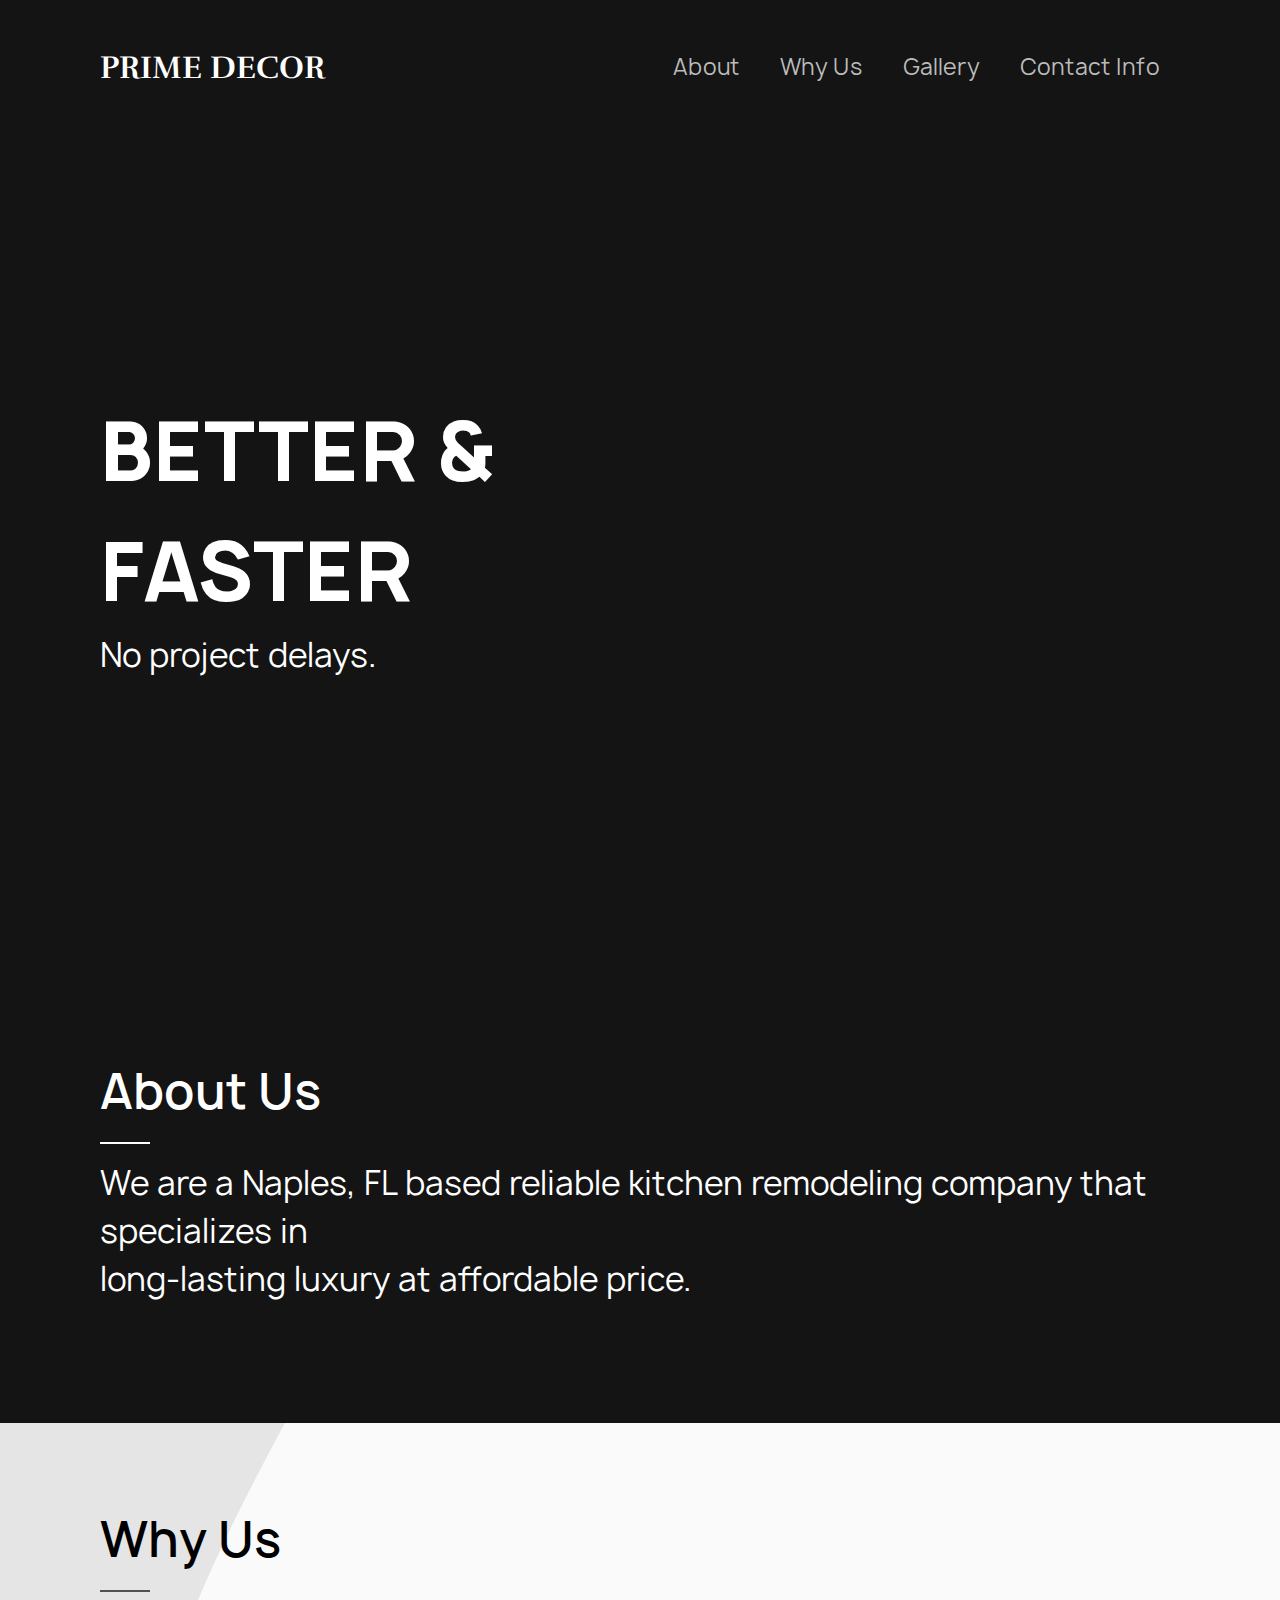
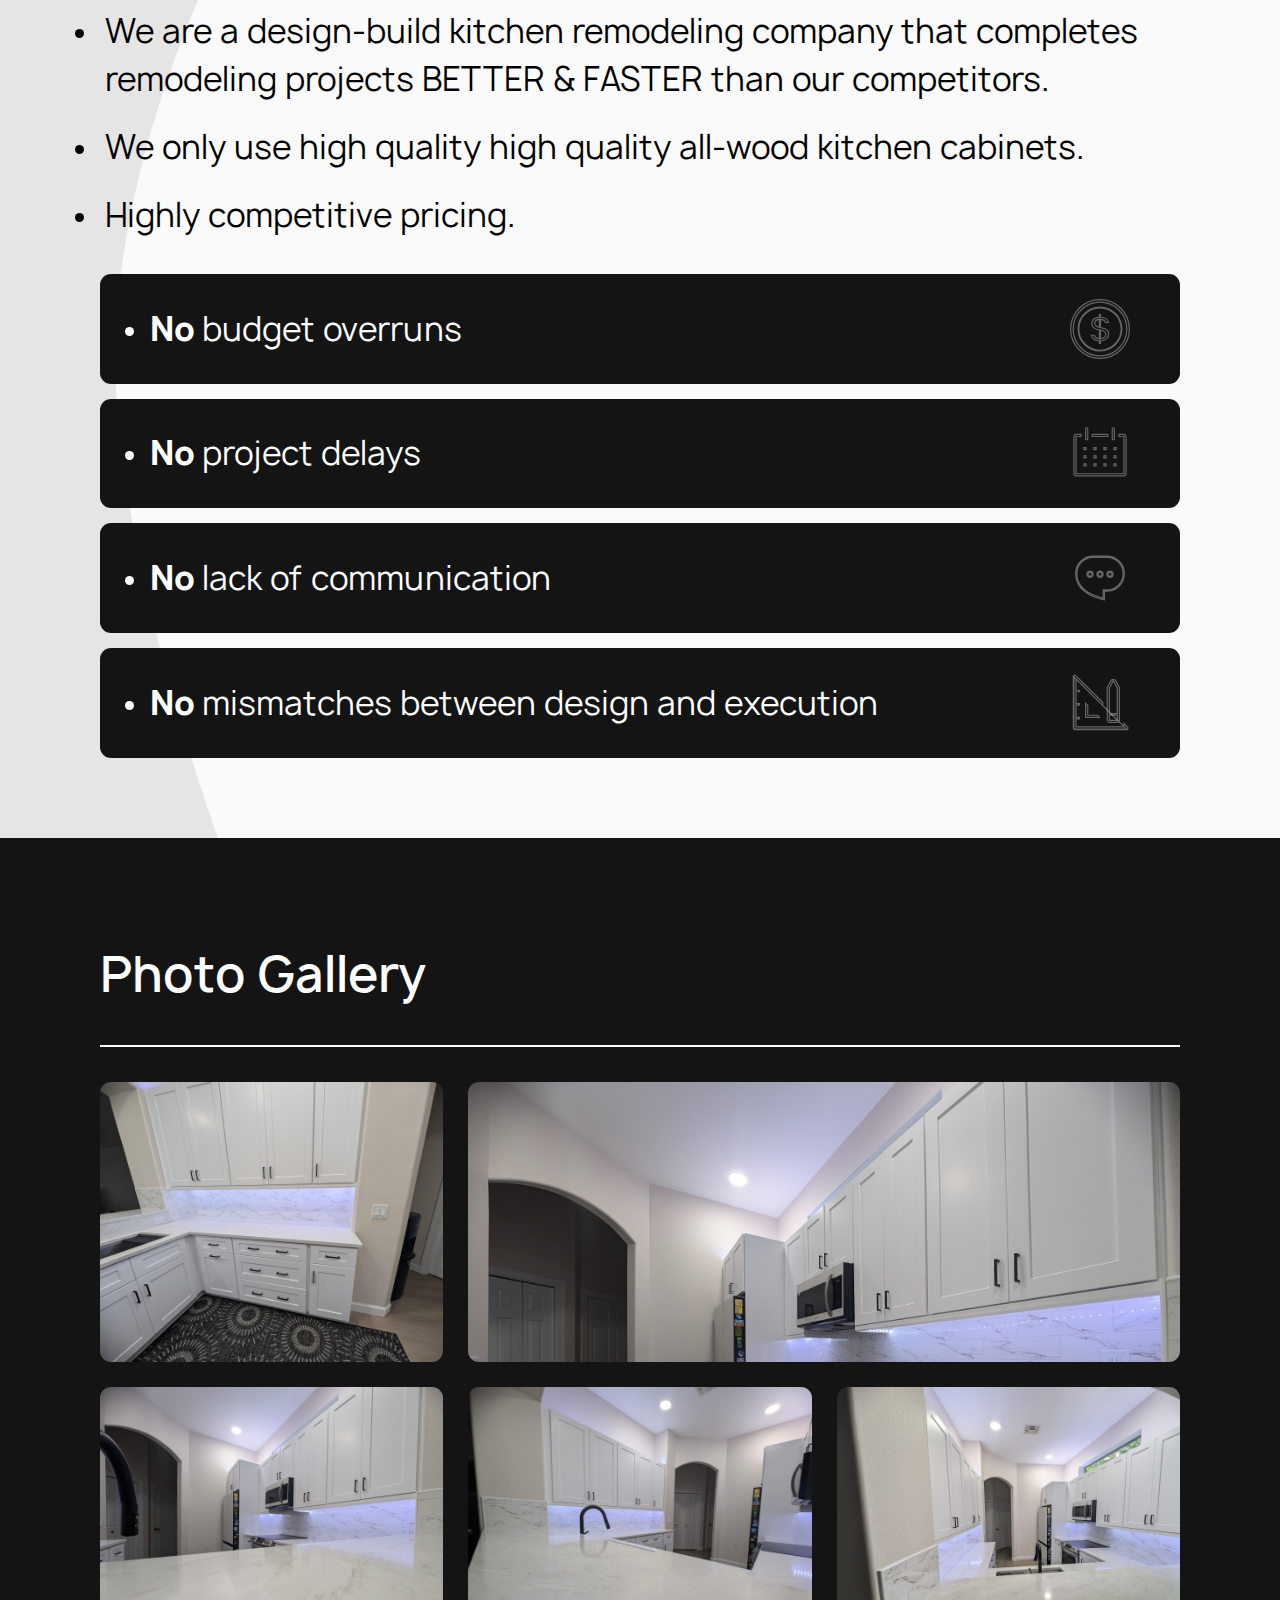
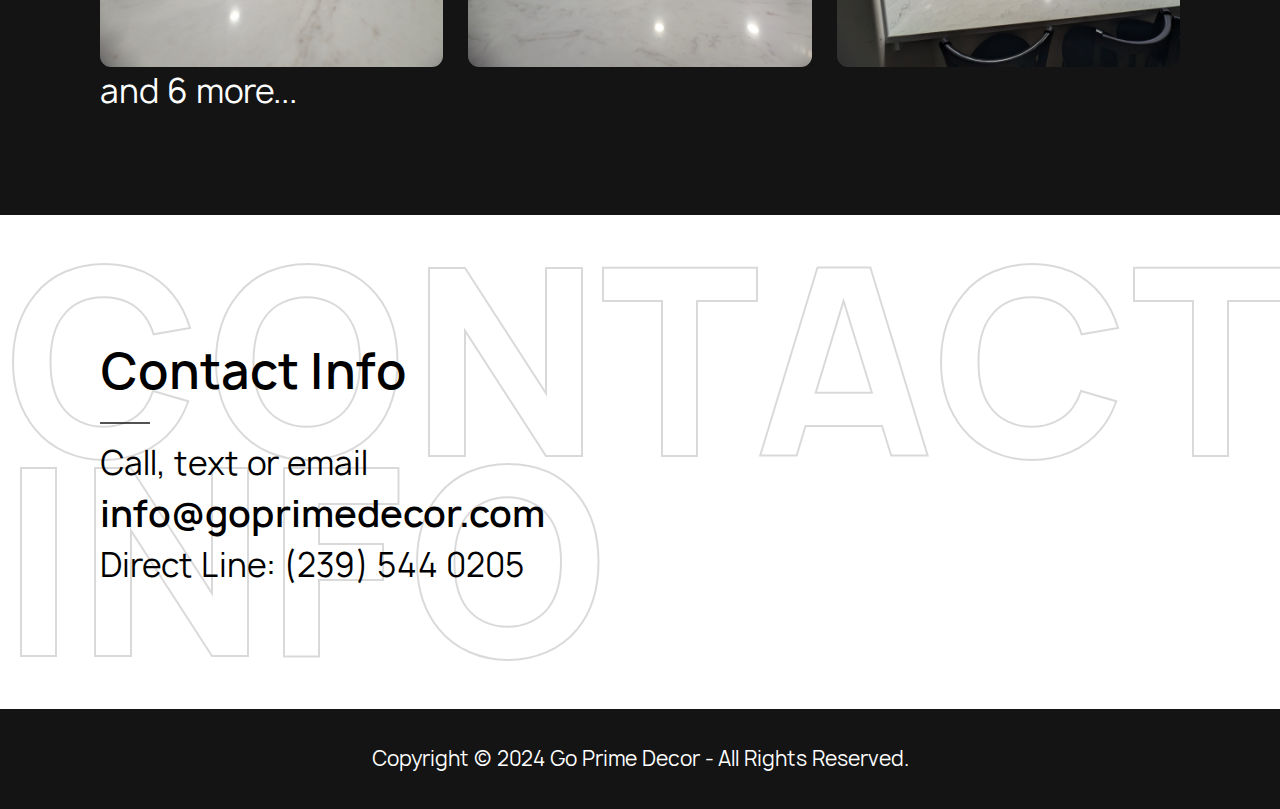
==== html/index.html @ 9e86b17d "first commit" ====
<!DOCTYPE html>
<html lang="en">

<head>
    <meta charset="UTF-8">
    <meta name="viewport" content="width=device-width, initial-scale=1.0">
    <title>Prime Decor</title>
    <link rel="stylesheet" href="https://cdnjs.cloudflare.com/ajax/libs/animate.css/4.1.1/animate.min.css" />
    <link rel="stylesheet" href="../styles/styles.css">
    <link rel="stylesheet" href="../styles/lightbox.css">
    <script src="../js/lightbox.js"></script>
</head>

<body>
    <header>
        <section class="header-container container" id="home">
            <h3 class="header-logo">
                <a href="#home" class="animate__animated animate__bounce">Prime Decor</a>
            </h3>

            <button class="header-burger" id="burger-button">
                <span class="burger-icon">&#9776;</span>
                <span class="close-icon">&times;</span>
            </button>

            <nav class="header-navbar" id="navbar">
                <ul>
                    <li class="header-navbar__item">
                        <a href="#about">About</a>
                    </li>
                    <li class="header-navbar__item">
                        <a href="#why">Why Us</a>
                    </li>
                    <li class="header-navbar__item">
                        <a href="#photo">Gallery</a>
                    </li>
                    <li class="header-navbar__item">
                        <a href="#contact">Contact Info</a>
                    </li>
                </ul>
            </nav>
        </section>
    </header>

    <main>
        <section class="slider container animate__animated animate__flipInX">
            <div class="slider-overlay"></div>
            <h1 class="slider-heading">
                Your Vision - Our Expertise <br>
                Kitchen remodeling done right
            </h1>
            <p class="slider-text">No project delays.</p>
        </section>

        <section class="about container withline" id="about">
            <h2 class="about-header animate__animated animate__backInLeft">About Us</h2>
            <p class="about-text">
                We are a Naples, FL based reliable kitchen remodeling company that
                specializes in <br> long-lasting luxury at affordable price.
            </p>
        </section>

        <section class="why container withline-light" id="why">
            <div class="why-content">
                <h2 class="why-header">Why Us</h2>
                <ul class="why-list">
                    <li class="why-list__item">
                        <p>We are a design-build kitchen remodeling company that completes remodeling projects BETTER &
                            FASTER than our competitors.</p>
                    </li>
                    <li class="why-list__item">
                        <p>We only use high quality high quality all-wood kitchen cabinets.</p>
                    </li>
                    <li class="why-list__item">
                        <p>Highly competitive pricing.</p>
                    </li>
                </ul>

                <ul class="why-cards">
                    <div class="why-cards__item animate__animated animate__lightSpeedInLeft animate__delay-1s">
                        <li class="why-cards__item-text">
                            <p><span>No</span> budget overruns</p>
                        </li>
                        <img src="../icons/coin.svg" class="why-cards__item-icon"></img>
                    </div>

                    <div class="why-cards__item animate__animated animate__lightSpeedInLeft animate__delay-2s">
                        <li class="why-cards__item-text">
                            <p><span>No</span> project delays</p>
                        </li>
                        <img src="../icons/calendar.svg" class="why-cards__item-icon"></img>
                    </div>

                    <div class="why-cards__item animate__animated animate__lightSpeedInLeft animate__delay-3s">
                        <li class="why-cards__item-text">
                            <p><span>No</span> lack of communication</p>
                        </li>
                        <img src="../icons/message.svg" class="why-cards__item-icon"></img>
                    </div>

                    <div class="why-cards__item animate__animated animate__lightSpeedInLeft animate__delay-4s">
                        <li class="why-cards__item-text">
                            <p><span>No</span> mismatches between design and execution</p>
                        </li>
                        <img src="../icons/design.svg" class="why-cards__item-icon"></img>
                    </div>
                </ul>
            </div>
        </section>

        <section class="photo-gallery container withline-long" id="photo">
            <h2 class="gallery-title">Photo Gallery</h2>
            <div class="photos">
            </div>
            <p class="gallery-more-text">and <span id="remaining-count">0</span> more...</p>
        </section>

        <section class="contact container withline-light" id="contact">
            <div class="contact-content">
                <h2 class="contact-title">Contact Info</h2>
                <p class="contact-text">Call, text or email <br>
                    <span>info@goprimedecor.com</span> <br>
                    Direct Line: (239) 544 0205
                </p>
            </div>
        </section>

    </main>

    <footer>
        <section class="footer-section">
            <p class="footer-text">Copyright © 2024 Go Prime Decor - All Rights Reserved.</p>
        </section>
    </footer>
    <script src="../js/script.js"></script>
</body>

</html>
---- styles/styles.css ----
@charset "UTF-8";
/**
  Нормализация блочной модели
 */
*,
::before,
::after {
  box-sizing: border-box;
}

/**
  Убираем внутренние отступы слева тегам списков,
  у которых есть атрибут class
 */
:where(ul, ol):where([class]) {
  padding-left: 0;
}

/**
  Убираем внешние отступы body и двум другим тегам,
  у которых есть атрибут class
 */
body,
:where(blockquote, figure):where([class]) {
  margin: 0;
}

/**
  Убираем внешние отступы вертикали нужным тегам,
  у которых есть атрибут class
 */
:where(h1,
h2,
h3,
h4,
h5,
h6,
p,
ul,
ol,
dl):where([class]) {
  margin-block: 0;
}

:where(dd[class]) {
  margin-left: 0;
}

:where(fieldset[class]) {
  margin-left: 0;
  padding: 0;
  border: none;
}

/**
  Убираем стандартный маркер маркированному списку,
  у которого есть атрибут class
 */
:where(ul[class]) {
  list-style: none;
}

:where(address[class]) {
  font-style: normal;
}

/**
  Обнуляем вертикальные внешние отступы параграфа,
  объявляем локальную переменную для внешнего отступа вниз,
  чтобы избежать взаимодействие с более сложным селектором
 */
p {
  --paragraphMarginBottom: 24px;
  margin-block: 0;
}

/**
  Внешний отступ вниз для параграфа без атрибута class,
  который расположен не последним среди своих соседних элементов
 */
p:where(:not([class]):not(:last-child)) {
  margin-bottom: var(--paragraphMarginBottom);
}

/**
  Упрощаем работу с изображениями
 */
img {
  display: block;
  max-width: 100%;
}

/**
  Наследуем свойства шрифт для полей ввода
 */
input,
textarea,
select,
button {
  font: inherit;
}

html {
  /**
    Пригодится в большинстве ситуаций
    (когда, например, нужно будет "прижать" футер к низу сайта)
   */
  height: 100%;
}

/**
  Плавный скролл
 */
html,
:has(:target) {
  scroll-behavior: smooth;
}

body {
  /**
    Пригодится в большинстве ситуаций
    (когда, например, нужно будет "прижать" футер к низу сайта)
   */
  min-height: 100%;
  /**
    Унифицированный интерлиньяж
   */
  line-height: 1.5;
}

/**
  Приводим к единому цвету svg-элементы
 */
svg *[fill] {
  fill: currentColor;
}

svg *[stroke] {
  stroke: currentColor;
}

/**
  Чиним баг задержки смены цвета при взаимодействии с svg-элементами
 */
svg * {
  transition-property: fill, stroke;
}

/**
  Удаляем все анимации и переходы для людей,
  которые предпочитают их не использовать
 */
@media (prefers-reduced-motion: reduce) {
  *,
  ::before,
  ::after {
    animation-duration: 0.01ms !important;
    animation-iteration-count: 1 !important;
    transition-duration: 0.01ms !important;
    scroll-behavior: auto !important;
  }
}
@font-face {
  font-family: "Manrope";
  src: url("../fonts/Manrope-Regular.woff2") format("woff2");
  font-weight: 400;
  font-style: normal;
  font-display: swap;
}
@font-face {
  font-family: "Manrope";
  src: url("../fonts/Manrope-Medium.woff2") format("woff2");
  font-weight: 500;
  font-style: normal;
  font-display: swap;
}
@font-face {
  font-family: "Manrope";
  src: url("../fonts/Manrope-Semibold.woff2") format("woff2");
  font-weight: 600;
  font-style: normal;
  font-display: swap;
}
@font-face {
  font-family: "Manrope";
  src: url("../fonts/Manrope-ExtraBold.woff2") format("woff2");
  font-weight: 800;
  font-style: normal;
  font-display: swap;
}
@font-face {
  font-family: "Rufina";
  src: url("../fonts/Rufina-Bold.woff2") format("woff2");
  font-weight: 700;
  font-style: normal;
  font-display: swap;
}
body {
  font-family: var(--font-family-base);
  font-weight: 400;
  color: var(--color-light);
  background-color: var(--color-dark);
}

a,
button,
input,
textarea,
svg * {
  transition-duration: 0.3s;
}

a {
  text-decoration: none;
  color: inherit;
}

h1 {
  font-size: 80px;
  font-weight: 800;
}

h2 {
  font-size: 48px;
  font-weight: 600;
}

p {
  font-size: 32px;
}

:root {
  --color-dark: #141414;
  --color-light: #fff;
  --color-black: #000;
  --color-gray: #BCBCBC;
  --color-line-gray: #525252;
  --line: 2px solid var(--color-light);
  --radius: 11px;
  --transparent-35: rgba(white, 0.35);
  --transparent-text: rgba(0,0,0, 0.15);
  --blackout-photo: rgba(0, 0, 0, 0.50);
  --font-family-base: "Manrope", sans-serif;
  --font-family-logo: "Rufina", sans-serif;
}

@media (max-width: 1023px) {
  h1 {
    font-size: 70px;
  }
}
@media (max-width: 767px) {
  h1 {
    font-size: 45px;
  }
}
@media (max-width: 480px) {
  h1 {
    font-size: 35px;
  }
}

@media (max-width: 1023px) {
  h2 {
    font-size: 35px;
  }
}
@media (max-width: 767px) {
  h2 {
    font-size: 35px;
  }
}
@media (max-width: 480px) {
  h2 {
    font-size: 30px;
  }
}

@media (max-width: 1023px) {
  p {
    font-size: 26px;
  }
}
@media (max-width: 767px) {
  p {
    font-size: 22px;
  }
}

.header-container {
  display: flex;
  justify-content: space-between;
  padding-block: 35px;
}

.container {
  padding-inline: 250px;
}
@media (max-width: 1023px) {
  .container {
    padding-inline: 50px;
  }
}
@media (min-width: 1024px) and (max-width: 1281px) {
  .container {
    padding-inline: 100px;
  }
}

.header-logo {
  font-family: var(--font-family-logo);
  font-size: 32px;
  text-transform: uppercase;
  align-content: center;
}

.header-navbar {
  display: flex;
  flex-direction: row;
  list-style: none;
  margin: 0;
  padding: 0;
}

.header-navbar ul {
  display: flex;
  flex-direction: row;
  z-index: 1000;
}

.header-navbar__item {
  list-style: none;
  font-size: 22px;
  padding-inline: 40px;
  color: var(--color-gray);
}
.header-navbar__item.active {
  color: var(--color-light);
}
.header-navbar__item:hover {
  color: var(--color-light);
}
@media (max-width: 1023px) {
  .header-navbar__item {
    font-size: 19px;
    padding-inline: 20px;
  }
}
@media (min-width: 1024px) and (max-width: 1281px) {
  .header-navbar__item {
    font-size: 22px;
    padding-inline: 20px;
  }
}
@media (min-width: 768px) and (max-width: 1024px) {
  .header-navbar__item {
    font-size: 19px;
    padding-inline: 10px;
  }
}

.header-burger {
  display: none;
  /* Скрываем бургер-меню по умолчанию */
  font-size: 24px;
  background: none;
  border: none;
  cursor: pointer;
  color: var(--color-light);
}

.header-burger .burger-icon,
.header-burger .close-icon {
  display: none;
  /* Скрываем обе иконки по умолчанию */
}

.header-burger.active .burger-icon,
.header-burger:not(.active) .close-icon {
  display: none;
  /* Скрываем соответствующие иконки */
}

.header-burger:not(.active) .burger-icon {
  display: block;
  /* Показываем бургер-иконку */
}

.header-burger.active .close-icon {
  display: block;
  /* Показываем иконку крестика */
}

@media (max-width: 767px) {
  .header-burger {
    display: block;
    /* Показываем бургер-меню на мобильных устройствах */
  }
  .header-navbar {
    display: none;
    /* Скрываем навигацию по умолчанию на малых экранах */
    flex-direction: column;
    background-color: var(--color-black);
    position: absolute;
    top: 100px;
    left: 0;
    width: 100%;
    box-shadow: 0px 4px 10px rgba(0, 0, 0, 0.1);
    z-index: 999;
    padding: 10px 0;
  }
  .header-navbar ul {
    flex-direction: column;
  }
  .header-navbar__item {
    padding-block: 15px;
    color: var(--color-light);
  }
  .header-navbar.active {
    display: flex;
    /* Показываем навигацию при нажатии на бургер-меню */
  }
}
.slider {
  width: 100%;
  height: 800px;
  display: flex;
  flex-direction: column;
  align-items: flex-start;
  background-size: cover;
  background-position: center;
  transition: background-image 1s ease-in-out;
  justify-content: center;
  position: relative;
}
@media (max-width: 1023px) {
  .slider {
    height: 600px;
  }
}
@media (max-width: 767px) {
  .slider {
    height: 400px;
  }
}
@media (max-width: 767px) {
  .slider-heading {
    line-height: 50px;
  }
}
@media (max-width: 480px) {
  .slider-heading {
    line-height: 45px;
  }
}
.slider-heading, .slider-text {
  position: relative;
  z-index: 2;
  color: var(--color-light);
  transition: opacity 1s ease-in-out;
}
.slider-overlay {
  position: absolute;
  top: 0;
  left: 0;
  width: 100%;
  height: 100%;
  background-size: cover;
  background-position: center;
  transition: opacity 1s ease-in-out;
  z-index: 1;
}

.about {
  padding-block: 120px;
}
@media (max-width: 1023px) {
  .about {
    padding-block: 40px;
  }
}

.withline-long h2::after {
  content: "";
  display: block;
  width: 100%;
  height: 2px;
  margin-block: 35px;
  background-color: var(--color-light);
}
.withline-light h2::after {
  content: "";
  display: block;
  width: 50px;
  height: 2px;
  margin-block: 15px;
  background-color: var(--color-line-gray);
}
.withline h2::after {
  content: "";
  display: block;
  width: 50px;
  height: 2px;
  background-color: var(--color-light);
  margin-block: 15px;
}

.why {
  color: var(--color-black);
  padding-block: 80px;
  background-image: url(../icons/bg.svg);
  background-repeat: no-repeat;
  background-size: cover;
}
@media (max-width: 767px) {
  .why {
    padding-block: 40px;
  }
}

.why-list__item {
  list-style: disc;
  padding-bottom: 20px;
}
.why-list__item::marker {
  font-size: 25px;
}
.why-list__item p {
  padding-left: 5px;
}

.why-cards {
  margin-top: 15px;
  display: flex;
  flex-direction: column;
  gap: 15px;
}

.why-cards__item {
  display: flex;
  flex-direction: row;
  justify-content: space-between;
  padding-inline: 50px;
  padding-block: 25px;
  color: var(--color-light);
  background-color: var(--color-dark);
  border-radius: var(--radius);
}
@media (max-width: 767px) {
  .why-cards__item {
    padding-inline: 50px;
    padding-block: 10px;
  }
}
.why-cards__item-text {
  list-style: disc;
  align-self: center;
}
.why-cards__item-text::marker {
  font-size: 25px;
}
.why-cards__item-text p span {
  font-weight: 800;
}
.why-cards__item-icon {
  width: 60px;
}

.photo-gallery {
  padding-block: 100px;
}
@media (max-width: 1023px) {
  .photo-gallery {
    padding-block: 50px;
  }
}

.gallery-more-text {
  cursor: pointer;
}

.photos {
  display: grid;
  grid-template-columns: repeat(3, 1fr);
  grid-gap: 25px;
}
@media (max-width: 767px) {
  .photos {
    grid-gap: 15px;
    grid-template-columns: repeat(1, 3fr);
  }
}

.photos__item {
  width: 100%;
  height: 280px;
  background-repeat: no-repeat;
  background-size: cover;
  border-radius: var(--radius);
  position: relative;
  opacity: 1;
  transition: opacity 0.5s ease;
}
@media (max-width: 1023px) {
  .photos__item {
    height: 200px;
  }
}

.hidden {
  opacity: 0;
  height: 0;
  overflow: hidden;
  pointer-events: none;
  /* Отключаем взаимодействие */
}

.large-photo {
  grid-column: span 2;
}

.overlay {
  position: absolute;
  top: 0;
  left: 0;
  width: 100%;
  height: 100%;
  background-color: var(--blackout-photo);
  opacity: 0;
  cursor: pointer;
  display: flex;
  align-items: center;
  justify-content: center;
  transition: opacity 0.3s ease;
}

.photos__item:hover .overlay {
  opacity: 1;
}

.contact {
  background-color: var(--color-light);
  color: var(--color-black);
  padding-block: 120px;
  position: relative;
  overflow: hidden;
}
@media (max-width: 767px) {
  .contact {
    padding-block: 50px;
  }
}
@media (max-width: 480px) {
  .contact {
    padding-block: 25px;
  }
}

.contact::before {
  content: "CONTACT\aINFO";
  position: absolute;
  top: 50%;
  left: 0;
  transform: translateY(-50%);
  font-size: 250px;
  font-weight: 800;
  white-space: pre;
  /* или pre-line */
  z-index: 2;
  line-height: 200px;
  pointer-events: none;
  display: block;
  text-align: left;
  color: transparent;
  /* Цвет внутреннего текста */
  -webkit-text-stroke: 2px var(--transparent-text);
  /* Толщина и цвет обводки */
  -webkit-text-fill-color: transparent;
  /* Для поддержки в Webkit браузерах */
}

.contact-title,
.contact-text {
  position: relative;
  z-index: 1;
  /* чтобы текст был выше фона */
}

.contact-text span {
  font-weight: 600;
  font-size: 36px;
}
@media (max-width: 1023px) {
  .contact-text span {
    font-size: 25px;
  }
}

.footer-section {
  height: 100px;
  background-color: var(--color-dark);
  color: var(--color-light);
  display: flex;
  justify-content: center;
  align-items: center;
}
@media (max-width: 767px) {
  .footer-section {
    height: 50px;
  }
}

.footer-text {
  font-size: 20px;
}
@media (max-width: 767px) {
  .footer-text {
    font-size: 14px;
  }
}/*# sourceMappingURL=styles.css.map */
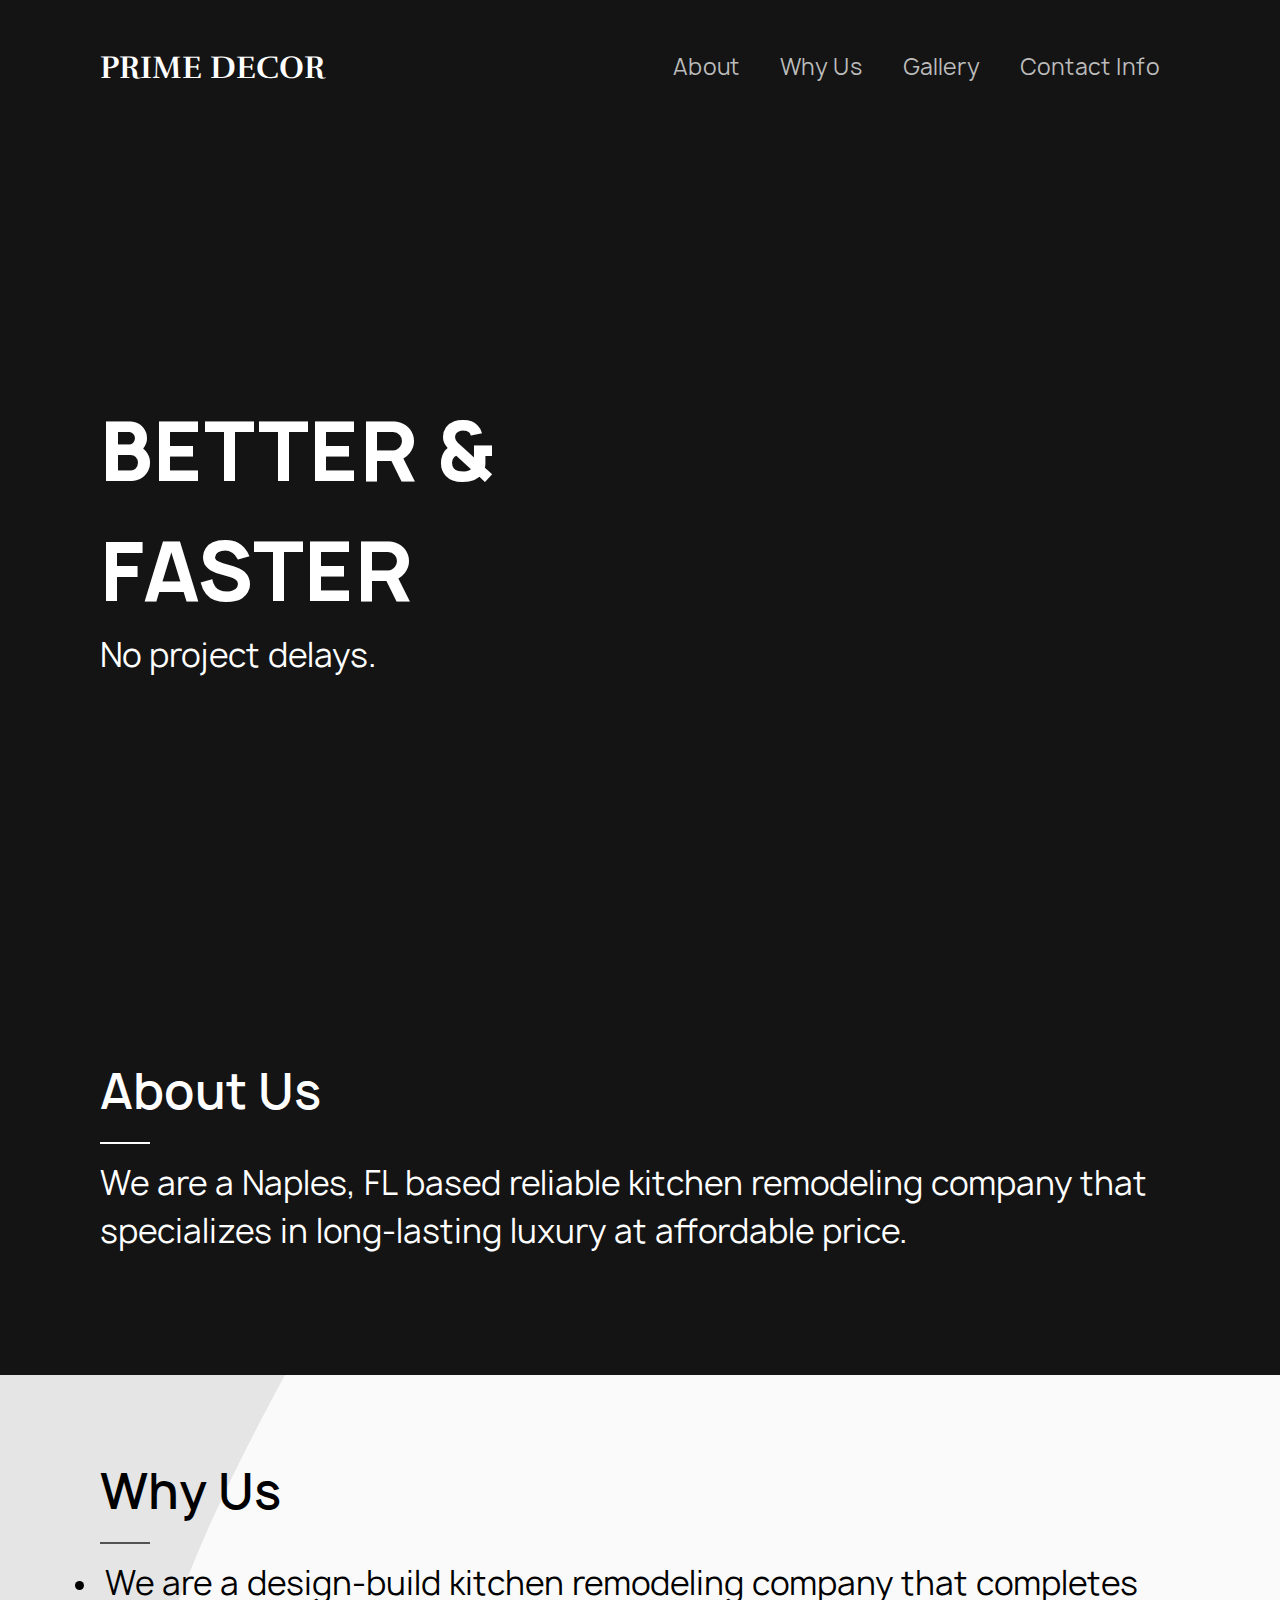
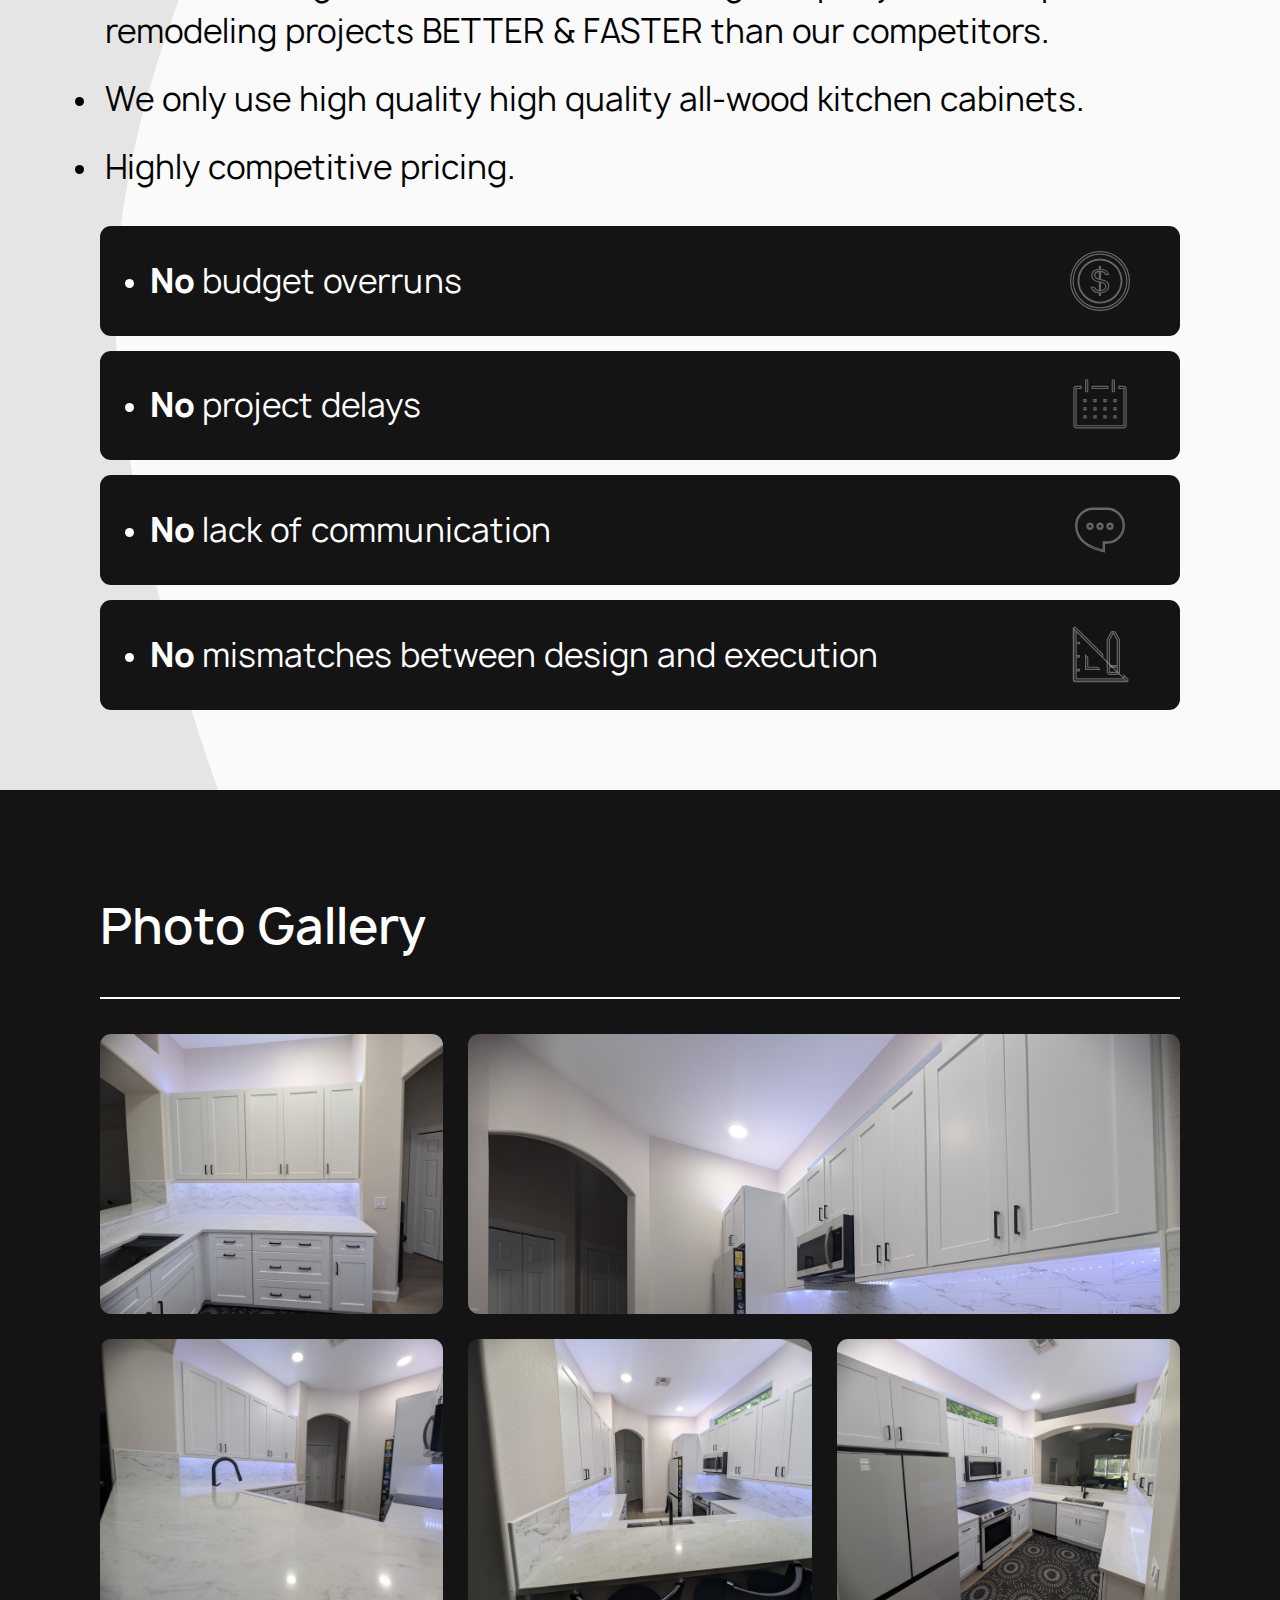
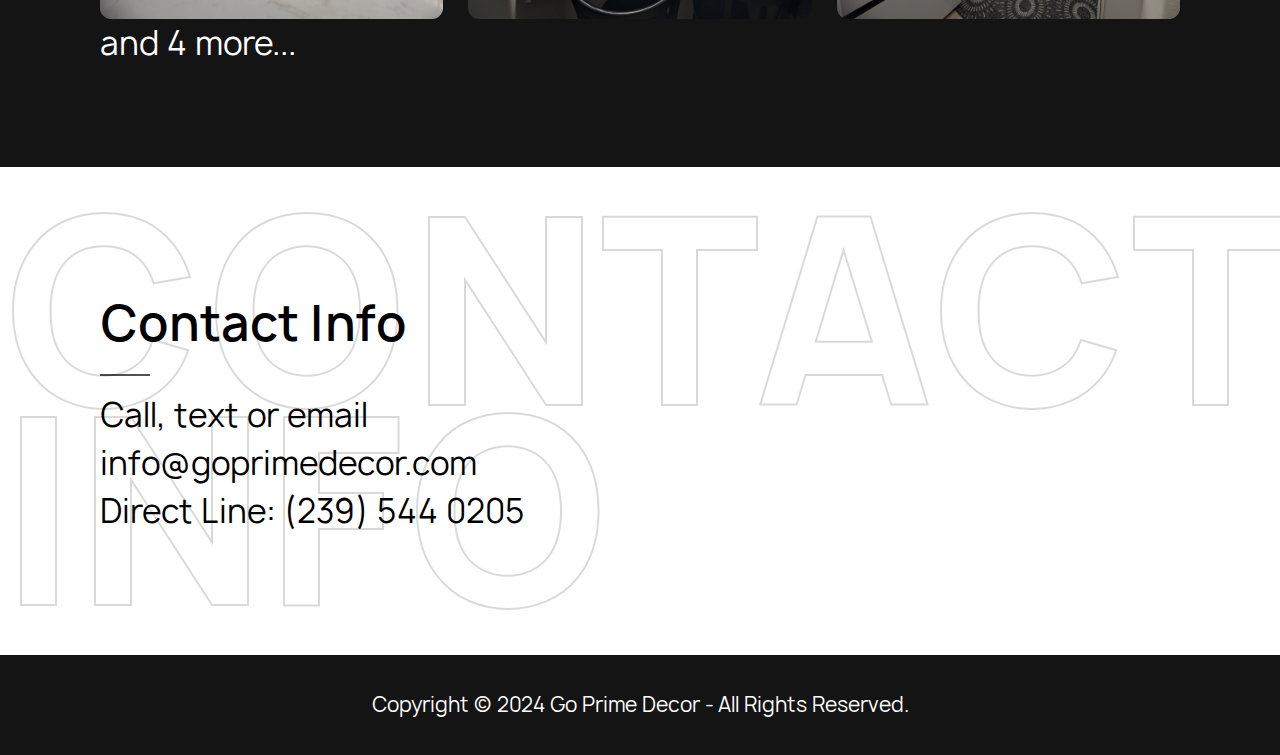
==== commit 0411e1cb: "comm2" ====
--- a/html/index.html
+++ b/html/index.html
@@ -56,12 +56,12 @@
             <h2 class="about-header animate__animated animate__backInLeft">About Us</h2>
             <p class="about-text">
                 We are a Naples, FL based reliable kitchen remodeling company that
-                specializes in <br> long-lasting luxury at affordable price.
+                specializes in long-lasting luxury at affordable price.
             </p>
         </section>
 
-        <section class="why container withline-light" id="why">
-            <div class="why-content">
+        <section class="why withline-light" id="why">
+            <div class="why-content container">
                 <h2 class="why-header">Why Us</h2>
                 <ul class="why-list">
                     <li class="why-list__item">
@@ -76,37 +76,40 @@
                     </li>
                 </ul>
 
-                <ul class="why-cards">
-                    <div class="why-cards__item animate__animated animate__lightSpeedInLeft animate__delay-1s">
-                        <li class="why-cards__item-text">
-                            <p><span>No</span> budget overruns</p>
-                        </li>
-                        <img src="../icons/coin.svg" class="why-cards__item-icon"></img>
-                    </div>
+            </div>
+            <ul class="why-cards container">
+                <div class="why-cards__item animate__animated animate__lightSpeedInLeft animate__delay-1s">
+                    <li class="why-cards__item-text">
+                        <p><span>No</span> budget overruns</p>
+                    </li>
+                    <img src="../icons/coin.svg" class="why-cards__item-icon"></img>
+                </div>
 
-                    <div class="why-cards__item animate__animated animate__lightSpeedInLeft animate__delay-2s">
-                        <li class="why-cards__item-text">
-                            <p><span>No</span> project delays</p>
-                        </li>
-                        <img src="../icons/calendar.svg" class="why-cards__item-icon"></img>
-                    </div>
+                <div class="why-cards__item animate__animated animate__lightSpeedInLeft animate__delay-2s">
+                    <li class="why-cards__item-text">
+                        <p><span>No</span> project delays</p>
+                    </li>
+                    <img src="../icons/calendar.svg" class="why-cards__item-icon"></img>
+                </div>
 
-                    <div class="why-cards__item animate__animated animate__lightSpeedInLeft animate__delay-3s">
-                        <li class="why-cards__item-text">
-                            <p><span>No</span> lack of communication</p>
-                        </li>
-                        <img src="../icons/message.svg" class="why-cards__item-icon"></img>
-                    </div>
+                <div class="why-cards__item animate__animated animate__lightSpeedInLeft animate__delay-3s">
+                    <li class="why-cards__item-text">
+                        <p><span>No</span> lack of communication</p>
+                    </li>
+                    <img src="../icons/message.svg" class="why-cards__item-icon"></img>
+                </div>
 
-                    <div class="why-cards__item animate__animated animate__lightSpeedInLeft animate__delay-4s">
-                        <li class="why-cards__item-text">
-                            <p><span>No</span> mismatches between design and execution</p>
-                        </li>
-                        <img src="../icons/design.svg" class="why-cards__item-icon"></img>
-                    </div>
-                </ul>
-            </div>
+                <div class="why-cards__item animate__animated animate__lightSpeedInLeft animate__delay-4s">
+                    <li class="why-cards__item-text">
+                        <p><span>No</span> mismatches between design and execution</p>
+                    </li>
+                    <img src="../icons/design.svg" class="why-cards__item-icon"></img>
+                </div>
+            </ul>
         </section>
+
+
+
 
         <section class="photo-gallery container withline-long" id="photo">
             <h2 class="gallery-title">Photo Gallery</h2>
@@ -119,8 +122,8 @@
             <div class="contact-content">
                 <h2 class="contact-title">Contact Info</h2>
                 <p class="contact-text">Call, text or email <br>
-                    <span>info@goprimedecor.com</span> <br>
-                    Direct Line: (239) 544 0205
+                    <span><a href="mailto:info@goprimedecor.com">info@goprimedecor.com</a></span> <br>
+                    <a href="tel:+2395440205">Direct Line: (239) 544 0205</a>
                 </p>
             </div>
         </section>
--- a/styles/styles.css
+++ b/styles/styles.css
@@ -239,6 +239,7 @@
   --radius: 11px;
   --transparent-35: rgba(white, 0.35);
   --transparent-text: rgba(0,0,0, 0.15);
+  --transparent-text-mobile: rgba(0,0,0, 0.09);
   --blackout-photo: rgba(0, 0, 0, 0.50);
   --font-family-base: "Manrope", sans-serif;
   --font-family-logo: "Rufina", sans-serif;
@@ -283,7 +284,8 @@
 }
 @media (max-width: 767px) {
   p {
-    font-size: 22px;
+    font-size: 21px;
+    line-height: 28px;
   }
 }
 
@@ -534,6 +536,11 @@
   display: flex;
   flex-direction: column;
   gap: 15px;
+}
+@media (max-width: 767px) {
+  .why-cards {
+    padding-inline: 10px;
+  }
 }
 
 .why-cards__item {
@@ -678,6 +685,13 @@
   -webkit-text-fill-color: transparent;
   /* Для поддержки в Webkit браузерах */
 }
+@media (max-width: 767px) {
+  .contact::before {
+    font-size: 83px;
+    line-height: 99px;
+    -webkit-text-stroke: 2px var(--transparent-text-mobile);
+  }
+}
 
 .contact-title,
 .contact-text {
@@ -686,10 +700,6 @@
   /* чтобы текст был выше фона */
 }
 
-.contact-text span {
-  font-weight: 600;
-  font-size: 36px;
-}
 @media (max-width: 1023px) {
   .contact-text span {
     font-size: 25px;
@@ -715,6 +725,6 @@
 }
 @media (max-width: 767px) {
   .footer-text {
-    font-size: 14px;
+    font-size: 12px;
   }
 }/*# sourceMappingURL=styles.css.map */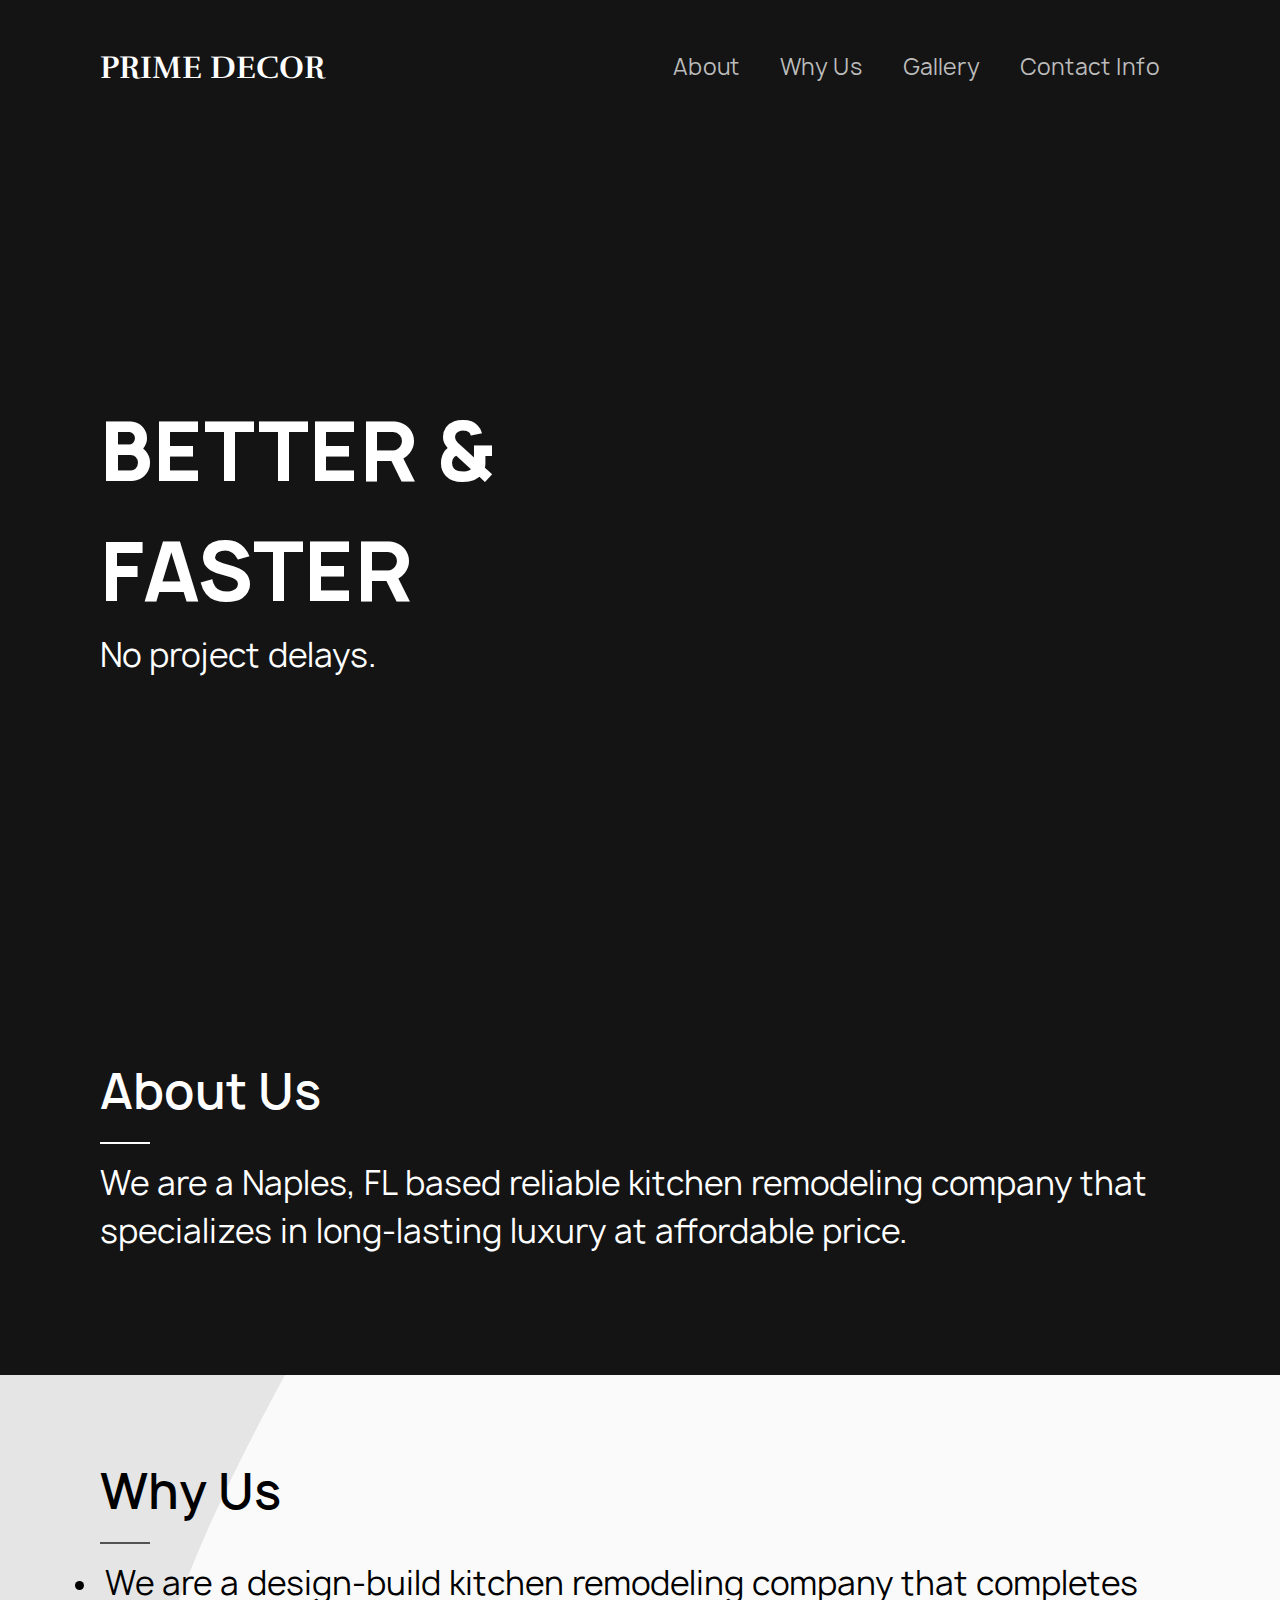
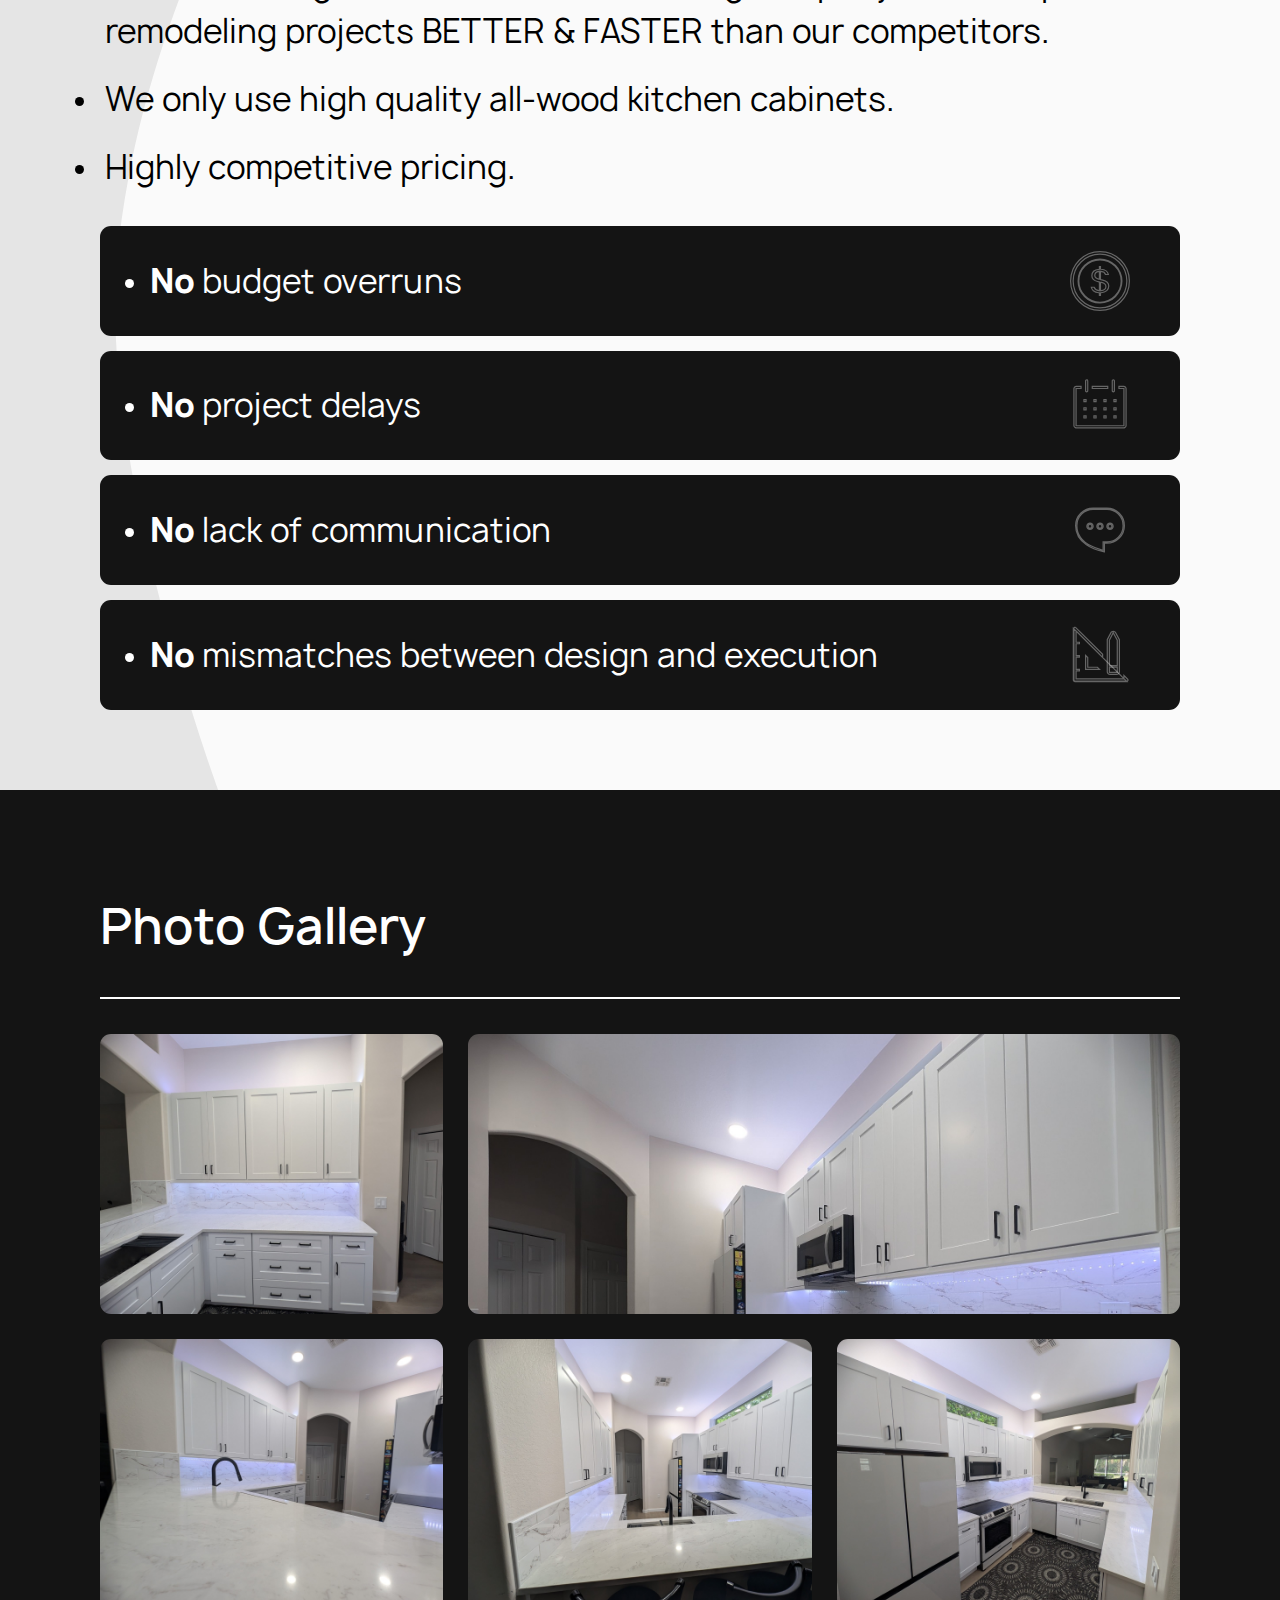
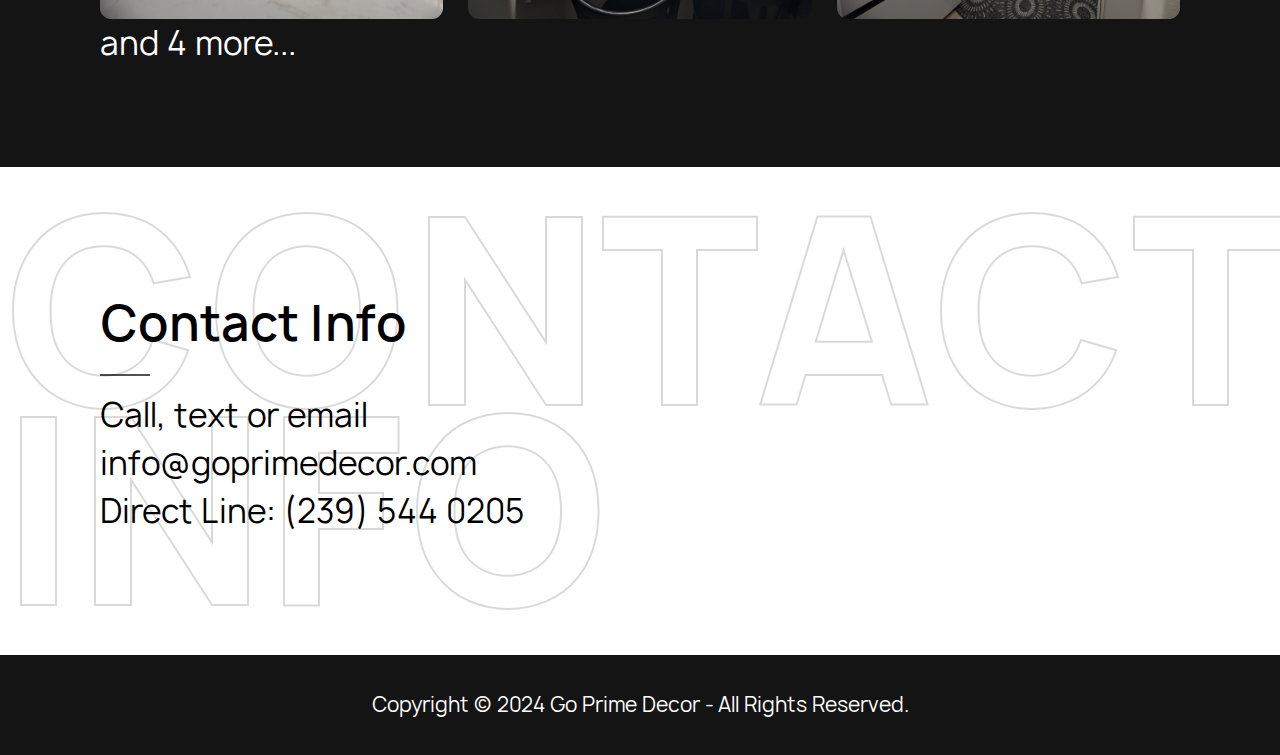
==== commit 99894b5f: "Update index.html" ====
--- a/html/index.html
+++ b/html/index.html
@@ -69,7 +69,7 @@
                             FASTER than our competitors.</p>
                     </li>
                     <li class="why-list__item">
-                        <p>We only use high quality high quality all-wood kitchen cabinets.</p>
+                        <p>We only use high quality all-wood kitchen cabinets.</p>
                     </li>
                     <li class="why-list__item">
                         <p>Highly competitive pricing.</p>
@@ -138,4 +138,4 @@
     <script src="../js/script.js"></script>
 </body>
 
-</html>+</html>
